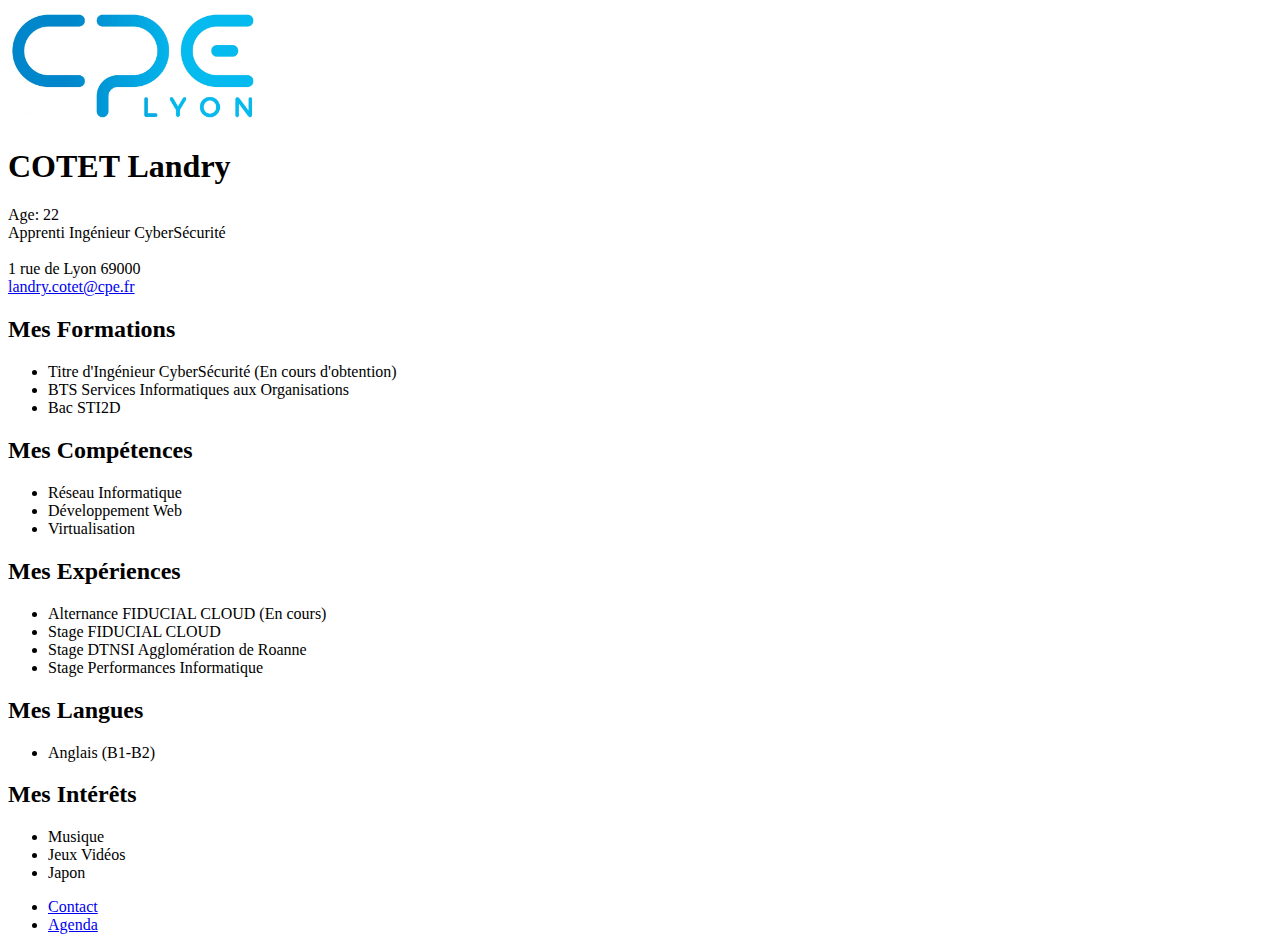
==== index.html @ 5bff7b72 "Add files via upload" ====
<!DOCTYPE html>
<html lang="fr">
<head>
    <meta charset="UTF-8">
    <meta name="Author" content="LC" />
    <meta name="Keywords" content="Web,HTML5" />
    <meta name="Description" content="Mon CV en HTML" />
    <meta name="viewport" content="width=device-width, initial-scale=1" />
    <title>Curriculum Vitae de Landry COTET</title>
</head>
<body>
    <!--PRESENTATION-->
    <header>
        <img src="img/me.jpg" width="250" alt="Une Image de Moi" />
        <h1>COTET Landry</h1>
        <p>
            Age: 22<br>
            Apprenti Ingénieur CyberSécurité<br/><br/>
            1 rue de Lyon 69000<br/>
            <a href="mailto:landry.cotet@cpe.fr">landry.cotet@cpe.fr</a>
        </p>
    </header>

    <!--Formation-->
    <section>
        <h2>Mes Formations</h2>
        <ul>
            <li>Titre d'Ingénieur CyberSécurité (En cours d'obtention)</li>
            <li>BTS Services Informatiques aux Organisations</li>
            <li>Bac STI2D</li>
        </ul>
    </section>

    <!--COMPETENCE-->
    <section>
        <h2>Mes Compétences</h2>
        <ul>
            <li>Réseau Informatique</li>
            <li>Développement Web</li>
            <li>Virtualisation</li>
        </ul>
    </section>

    <!--EXPERIENCES-->
    <section>
        <h2>Mes Expériences</h2>
        <ul>
            <li>Alternance FIDUCIAL CLOUD (En cours)</li>
            <li>Stage FIDUCIAL CLOUD</li>
            <li>Stage DTNSI Agglomération de Roanne</li>
            <li>Stage Performances Informatique</li>
        </ul>
    </section>

    <!--LANGUES-->
    <section>
        <h2>Mes Langues</h2>
        <ul>
            <li>Anglais (B1-B2)</li>
        </ul>
    </section>

    <!--INTERETS-->
    <section>
        <h2>Mes Intérêts</h2>
        <ul>
            <li>Musique</li>
            <li>Jeux Vidéos</li>
            <li>Japon</li>
        </ul>
    </section>

    <!--FOOTER-->
    <footer>
        <ul>
            <li><a href="contact.html">Contact</a></li>
            <li><a href="agenda.html">Agenda</a></li>
        </ul>
    </footer>
</body>
</html>
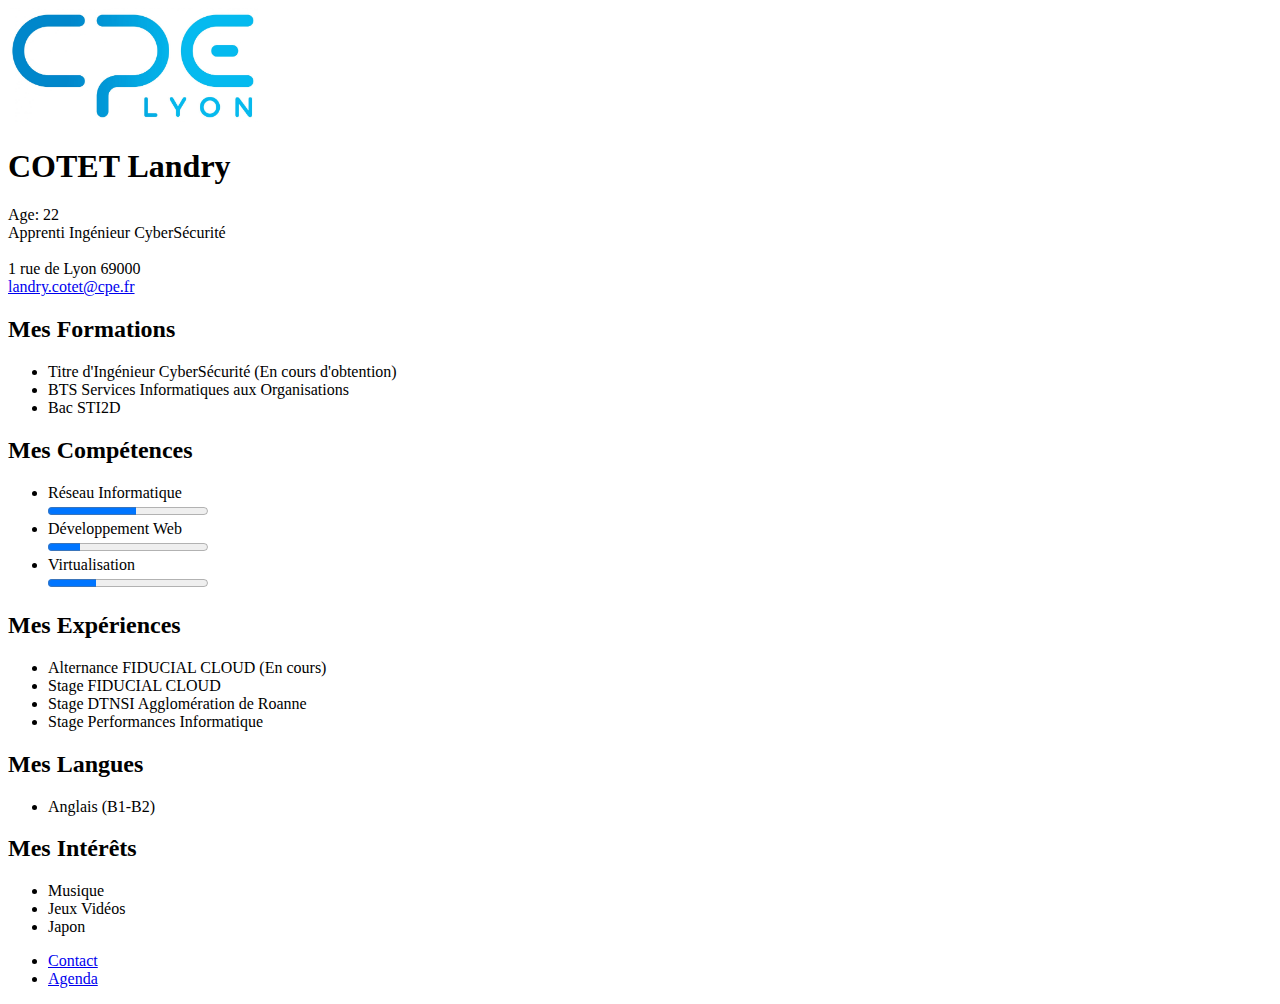
==== commit b224dc2f: "Add files via upload" ====
--- a/index.html
+++ b/index.html
@@ -35,9 +35,9 @@
     <section>
         <h2>Mes Compétences</h2>
         <ul>
-            <li>Réseau Informatique</li>
-            <li>Développement Web</li>
-            <li>Virtualisation</li>
+            <li>Réseau Informatique</li><progress value="55" max="100"></progress>
+            <li>Développement Web</li><progress value="20" max="100"></progress>
+            <li>Virtualisation</li><progress value="30" max="100"></progress>
         </ul>
     </section>
 
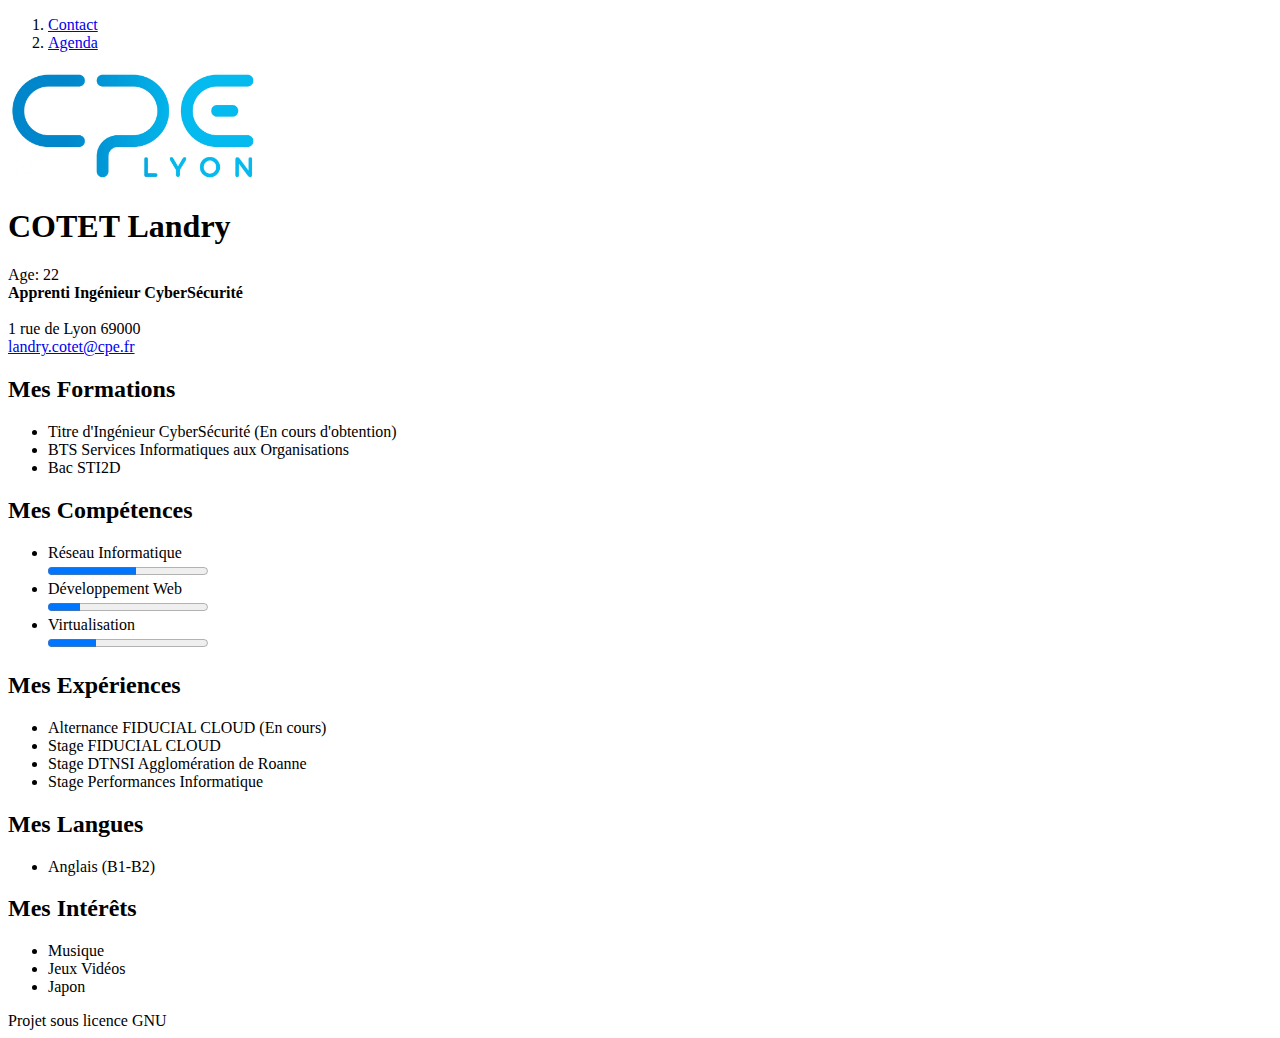
==== commit d313b05d: "Add files via upload" ====
--- a/index.html
+++ b/index.html
@@ -9,13 +9,25 @@
     <title>Curriculum Vitae de Landry COTET</title>
 </head>
 <body>
+    <!--NAVIGATION-->
+    <nav class="crumbs">
+        <ol>
+            <li><a href="contact.html">Contact</a></li>
+            <li><a href="agenda.html">Agenda</a></li>
+        </ol>
+    </nav>
+
     <!--PRESENTATION-->
     <header>
-        <img src="img/me.jpg" width="250" alt="Une Image de Moi" />
+        <map name="logo">
+            <area shape="rect" coords="0,0 200,200" href="https://cpe.fr" target="_blank"/>
+            <area shape="default" />
+        </map>
+        <img usemap="#logo" src="img/me.jpg" width="250" alt="Une Image de Moi" />
         <h1>COTET Landry</h1>
         <p>
             Age: 22<br>
-            Apprenti Ingénieur CyberSécurité<br/><br/>
+            <strong>Apprenti Ingénieur CyberSécurité</strong><br/><br/>
             1 rue de Lyon 69000<br/>
             <a href="mailto:landry.cotet@cpe.fr">landry.cotet@cpe.fr</a>
         </p>
@@ -72,10 +84,7 @@
 
     <!--FOOTER-->
     <footer>
-        <ul>
-            <li><a href="contact.html">Contact</a></li>
-            <li><a href="agenda.html">Agenda</a></li>
-        </ul>
+        Projet sous licence GNU
     </footer>
 </body>
 </html>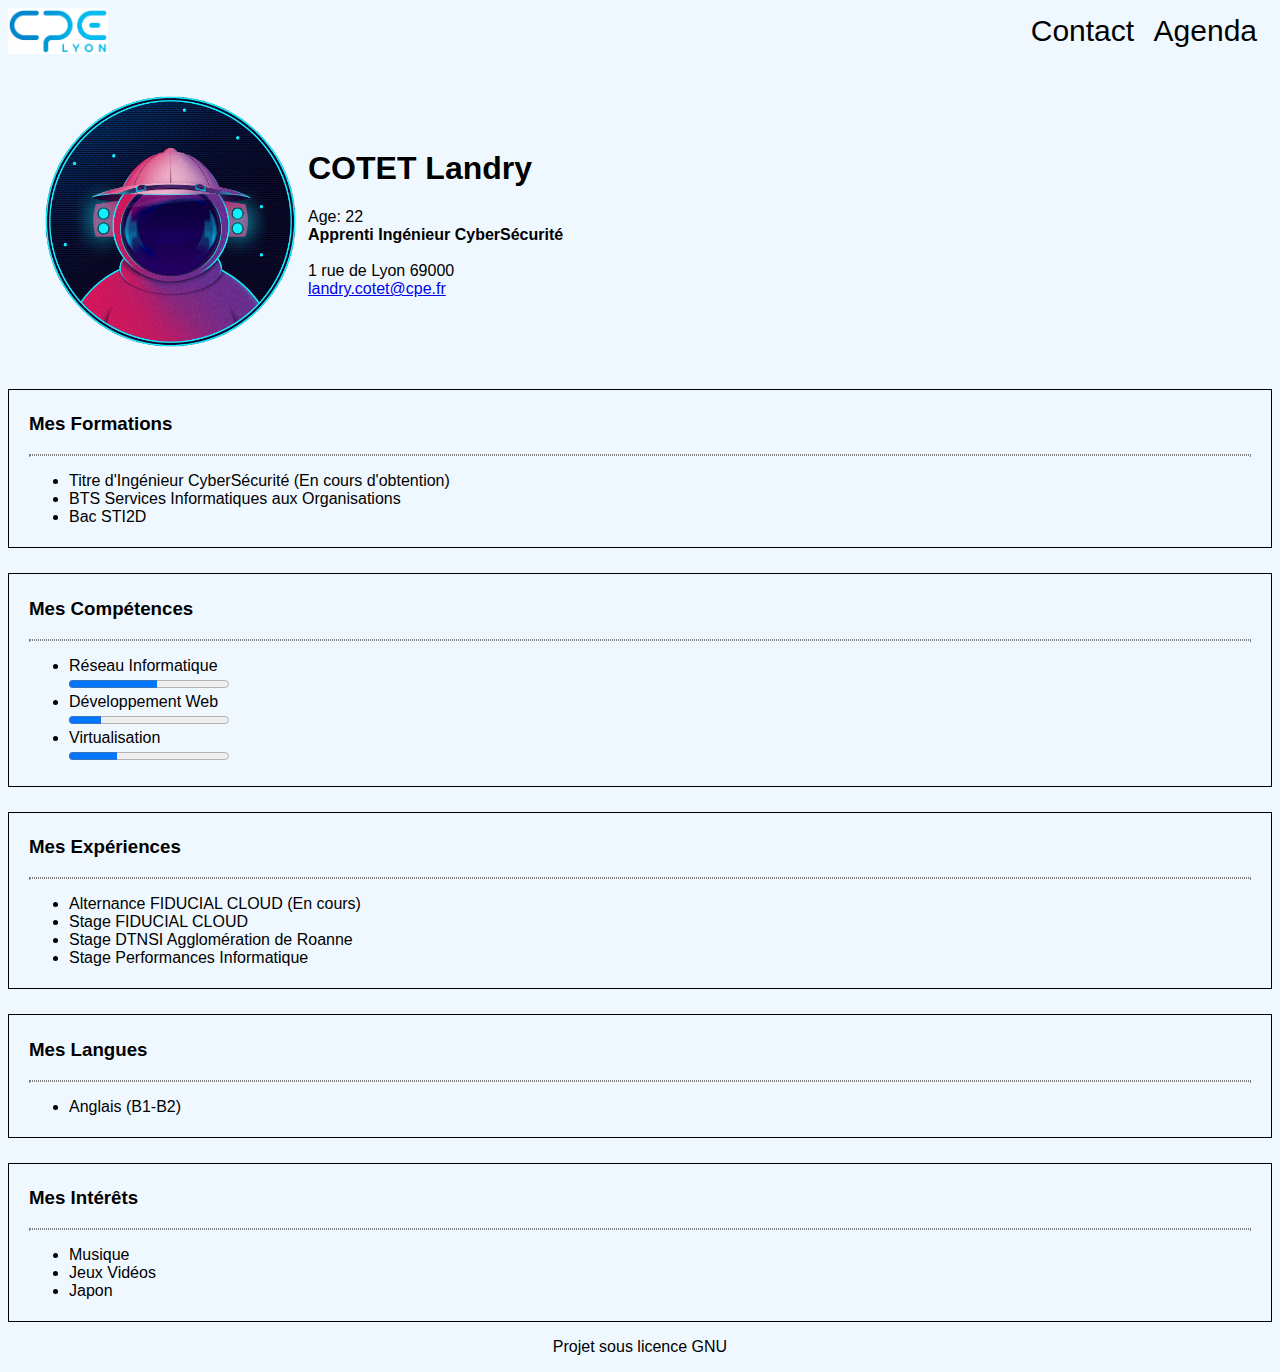
==== commit 980a765a: "Add files via upload" ====
--- a/index.html
+++ b/index.html
@@ -6,36 +6,41 @@
     <meta name="Keywords" content="Web,HTML5" />
     <meta name="Description" content="Mon CV en HTML" />
     <meta name="viewport" content="width=device-width, initial-scale=1" />
+    <link rel="stylesheet" type="text/css" href="style.css" />
     <title>Curriculum Vitae de Landry COTET</title>
 </head>
 <body>
+    <map name="logo">
+        <area shape="rect" coords="0,0 200,200" href="https://cpe.fr" target="_blank"/>
+        <area shape="default" />
+    </map>
     <!--NAVIGATION-->
-    <nav class="crumbs">
-        <ol>
-            <li><a href="contact.html">Contact</a></li>
-            <li><a href="agenda.html">Agenda</a></li>
-        </ol>
+    <nav>
+        <img id="logo" usemap="#logo" src="img/cpe.jpg" width="250" alt="Une Image de Moi" />
+        <div>
+            <a href="contact.html">Contact</a>
+            <a href="agenda.html">Agenda</a>
+        </div>
     </nav>
 
     <!--PRESENTATION-->
     <header>
-        <map name="logo">
-            <area shape="rect" coords="0,0 200,200" href="https://cpe.fr" target="_blank"/>
-            <area shape="default" />
-        </map>
-        <img usemap="#logo" src="img/me.jpg" width="250" alt="Une Image de Moi" />
-        <h1>COTET Landry</h1>
-        <p>
-            Age: 22<br>
-            <strong>Apprenti Ingénieur CyberSécurité</strong><br/><br/>
-            1 rue de Lyon 69000<br/>
-            <a href="mailto:landry.cotet@cpe.fr">landry.cotet@cpe.fr</a>
-        </p>
+        <img src="img/user.png" width="275" alt="Une Image de Moi" />
+        <div>
+            <h1>COTET Landry</h1>
+            <p>
+                Age: 22<br>
+                <strong>Apprenti Ingénieur CyberSécurité</strong><br/><br/>
+                1 rue de Lyon 69000<br/>
+                <a href="mailto:landry.cotet@cpe.fr">landry.cotet@cpe.fr</a>
+            </p>
+        </div>
     </header>
 
     <!--Formation-->
     <section>
-        <h2>Mes Formations</h2>
+        <h3>Mes Formations</h3>
+        <hr>
         <ul>
             <li>Titre d'Ingénieur CyberSécurité (En cours d'obtention)</li>
             <li>BTS Services Informatiques aux Organisations</li>
@@ -45,7 +50,8 @@
 
     <!--COMPETENCE-->
     <section>
-        <h2>Mes Compétences</h2>
+        <h3>Mes Compétences</h3>
+        <hr>
         <ul>
             <li>Réseau Informatique</li><progress value="55" max="100"></progress>
             <li>Développement Web</li><progress value="20" max="100"></progress>
@@ -55,7 +61,8 @@
 
     <!--EXPERIENCES-->
     <section>
-        <h2>Mes Expériences</h2>
+        <h3>Mes Expériences</h3>
+        <hr>
         <ul>
             <li>Alternance FIDUCIAL CLOUD (En cours)</li>
             <li>Stage FIDUCIAL CLOUD</li>
@@ -66,7 +73,8 @@
 
     <!--LANGUES-->
     <section>
-        <h2>Mes Langues</h2>
+        <h3>Mes Langues</h3>
+        <hr>
         <ul>
             <li>Anglais (B1-B2)</li>
         </ul>
@@ -74,7 +82,8 @@
 
     <!--INTERETS-->
     <section>
-        <h2>Mes Intérêts</h2>
+        <h3>Mes Intérêts</h3>
+        <hr>
         <ul>
             <li>Musique</li>
             <li>Jeux Vidéos</li>
@@ -84,7 +93,7 @@
 
     <!--FOOTER-->
     <footer>
-        Projet sous licence GNU
+        <p>Projet sous licence GNU</p>
     </footer>
 </body>
 </html>--- a/style.css
+++ b/style.css
@@ -0,0 +1,71 @@
+body {
+    font-family: "Gill Sans", sans-serif;
+    background-color: aliceblue;
+}
+
+nav {
+    display: flex;
+    align-items: center;
+    justify-content: space-between;
+}
+
+nav div {
+    display: inline-block;
+    margin-right: 0;
+
+}
+
+nav div a {
+    color: black;
+    text-decoration: none;
+    margin-right: 15px;
+    font-size: 30px;
+}
+
+nav div a:hover {
+    font-weight: bold;
+}
+
+#logo {
+    width: 100px;
+}
+
+header {
+    display: flex;
+    align-items: center;
+    margin-top: 25px;
+    padding: 5px;
+    padding-left: 25px;
+}
+
+section {
+    border: black 1px solid;
+    margin-top: 25px;
+    padding: 5px;
+    padding-left: 20px;
+    padding-right: 20px;
+}
+
+section hr {
+    border: 1px dotted;
+}
+
+table {
+    border: black 1px solid;
+    width: 100%;
+    margin-bottom: 10px;
+}
+
+table th {
+    border: black 1px dotted;
+    width: auto;
+}
+
+table td {
+    border: black 1px dotted;
+    width: auto;
+}
+
+footer p {
+    text-align: center;
+}